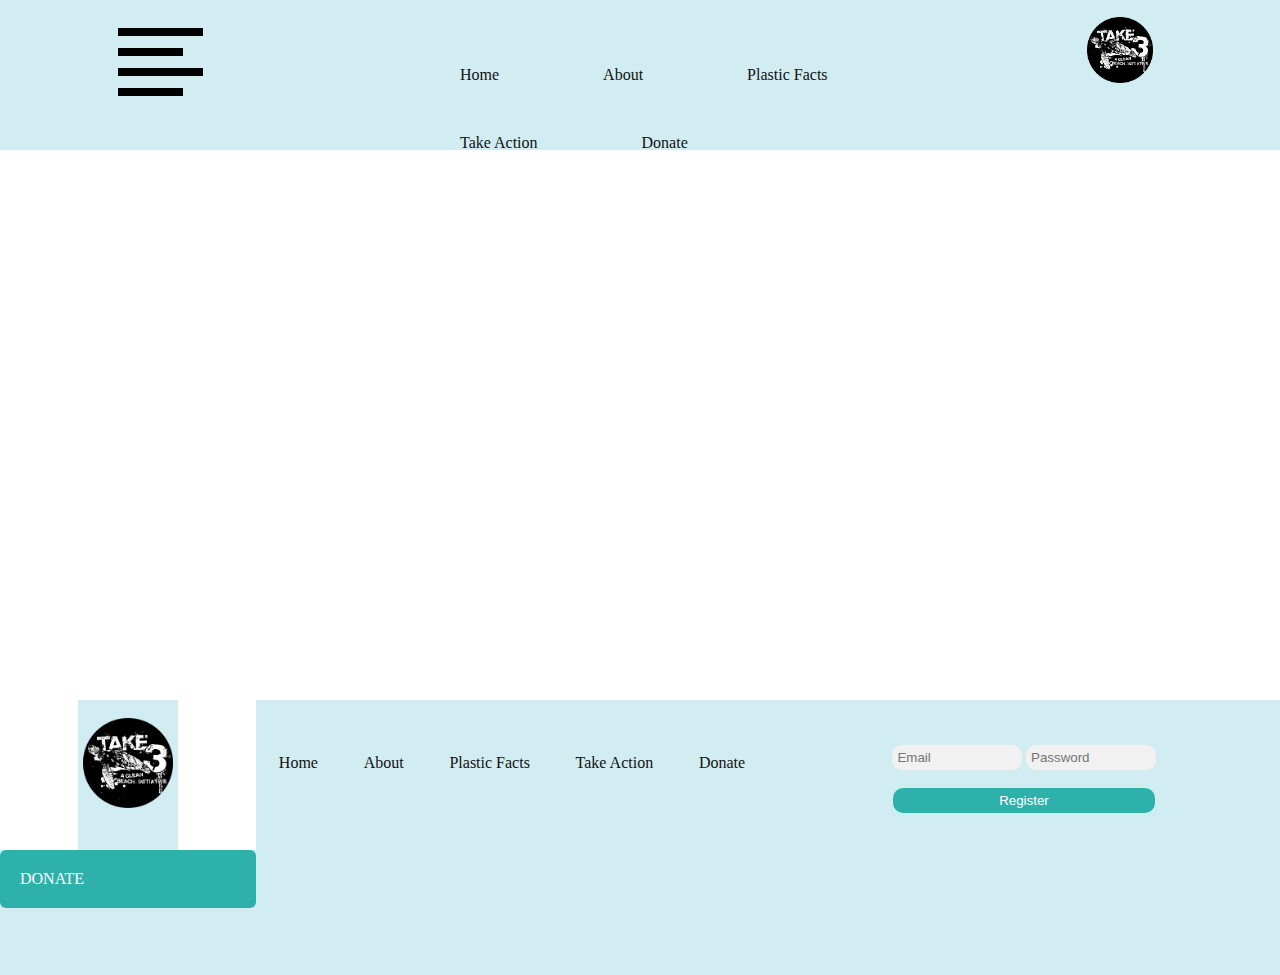
==== index.html @ 573f196f "Initial commit" ====
<!DOCTYPE html>
<html>
  <head>
    <meta charset="utf-8">
    <meta name="viewport" content="width=device-width, initial-scale=1.0, maximum-scale=1.0"/>
    <title>Take 3 | Stop Plastic Pollution</title>
    <link href="style.css" rel="stylesheet" type="text/css" />
    <link rel="apple-touch-icon" sizes="57x57" href="Favicon.ico/apple-icon-57x57.png">
    <link rel="apple-touch-icon" sizes="60x60" href="Favicon.ico/apple-icon-60x60.png">
    <link rel="apple-touch-icon" sizes="72x72" href="Favicon.ico/apple-icon-72x72.png">
    <link rel="apple-touch-icon" sizes="76x76" href="Favicon.ico/apple-icon-76x76.png">
    <link rel="apple-touch-icon" sizes="114x114" href="Favicon.ico/apple-icon-114x114.png">
    <link rel="apple-touch-icon" sizes="120x120" href="Favicon.ico/apple-icon-120x120.png">
    <link rel="apple-touch-icon" sizes="144x144" href="Favicon.ico/apple-icon-144x144.png">
    <link rel="apple-touch-icon" sizes="152x152" href="Favicon.ico/apple-icon-152x152.png">
    <link rel="apple-touch-icon" sizes="180x180" href="Favicon.ico/apple-icon-180x180.png">
    <link rel="icon" type="image/png" sizes="192x192"  href="Favicon.ico/android-icon-192x192.png">
    <link rel="icon" type="image/png" sizes="32x32" href="Favicon.ico/favicon-32x32.png">
    <link rel="icon" type="image/png" sizes="96x96" href="Favicon.ico/favicon-96x96.png">
    <link rel="icon" type="image/png" sizes="16x16" href="Favicon.ico/favicon-16x16.png">
    <link rel="manifest" href="Favicon.ico/manifest.json">
    <meta name="msapplication-TileColor" content="#ffffff">
    <meta name="msapplication-TileImage" content="Favicon.ico/ms-icon-144x144.png">
    <meta name="theme-color" content="#ffffff">
  </head>
  <body>
    <script src="script.js"></script>
    <div class="grid-container">

      <header>
        <img src="Take3-Logo.png" alt="logo" class="logo" width="100" height="100">
      </header>

      <nav>
        <div class="burger">
          <div class = "burger_stacker">
            <div class = "burgerlong"></div>
            <div class = "burgershort"></div>
            <div class = "burgerlong"></div>
            <div class = "burgershort"></div>
          </div>
        </div>
        <div class="items">
          <ul>
            <li><a href="nav_items">Home</a></li>
            <li><a href="nav_items">About</a></li> 
            <li><a href="nav_items">Plastic Facts</a></li>
            <li><a href="nav_items">Take Action</a></li>
            <li><a href="nav_items">Donate</a></li>
          </ul>
        </div>
      </nav>

      <main>
      
      </main>

      <footer>
        <div class="logo-footer">
          <img src="Take3-Logo.png" alt="logo" class="logo-footer" width="100" height="100">
        </div>
        <div class="links">
          <ul>
            <li><a href="links">Home</a></li>
            <li><a href="links">About</a></li> 
            <li><a href="links">Plastic Facts</a></li>
            <li><a href="links">Take Action</a></li>
            <li><a href="links">Donate</a></li>
          </ul>
        </div>
        <div class="sign-up">
          <form>
            <div class = "container">
              <input type="text" placeholder="Email" name="email" id="email" required>
              <input type="password" placeholder="Password" name="psw" id="psw" required>
              <button type="submit" class="registerbtn">Register</button>
            </div>
          </form>
        </div>
        <div class="take-action">
          <div class="button_cont" align="center"><a class="CTAbutton" href="add-website-here" target="_blank" rel="nofollow noopener">Donate</a></div>
        </div>
        <div class="social-media"></div>
      </footer>

    </div>
  </body>
</html>
---- style.css ----
/* Base Styles & Grid Setup
–––––––––––––––––––––––––––––––––––––––––––––––––– */

html {
	scroll-behavior: smooth;
}

html, body, .grid-container { height: 100%; margin: 0; }

.grid-container {
  display: grid;
  grid-template-columns: 1fr 1fr 1fr 1fr;
  grid-template-rows: 150px 1fr 200px;
  gap: 0px 0px;
  grid-template-areas:
    "nav nav nav header"
    "main main main main"
    "footer footer footer footer";
}

nav {
  display: grid;
  grid-template-columns: 1fr 1fr 1fr;
  grid-template-rows: 1fr 1fr;
  gap: 0px 0px;
  grid-template-areas:
    "burger items items"
    "burger items items";
  grid-area: nav;
  width: 100%;
  height: 100%;
}

.burger { grid-area: burger; 
  background: #D1EDF2;
}

.items { grid-area: items; 
  background: #D1EDF2;
}

header { grid-area: header; 
  background: #D1EDF2;
}

main { grid-area: main; 
  background: #FFCCCB
  width: 100%;
  height: 100%;
}

footer {
  display: grid;
  grid-template-columns: 0.5fr 1fr 1fr;
  grid-template-rows: 150px 125px;
  gap: 0px 0px;
  grid-template-areas:
    "logo-footer links sign-up"
    "take-action social-media social-media";
  grid-area: footer;
}

.logo-footer { grid-area: logo-footer; 
  background: #D1EDF2;
}

.links { grid-area: links; 
  background: #D1EDF2;
}

.sign-up { grid-area: sign-up; 
  background: #D1EDF2;
}

.take-action { grid-area: take-action; 
  background: #D1EDF2;
}
.social-media { grid-area: social-media; 
  background: #D1EDF2;
}

/* Burger Stacker
–––––––––––––––––––––––––––––––––––––––––––––––––– */

.burger .burger_stacker{
  width: 85px;
  display: block;
  margin-left: auto;
  margin-right: auto;
  padding-top: 5%;
}

.burger .burgerlong {
  width: 85px;
  height: 8px;
  background-color: black;
  margin: 6px 0;
  margin-bottom: 12px;
  margin-top: 12px;
}

.burger .burgershort {
  width: 65px;
  height: 8px;
  background-color: black;
  margin: 6px 0;
  margin-bottom: 12px;
  margin-top: 12px;
}

/* Nav Item List
–––––––––––––––––––––––––––––––––––––––––––––––––– */

.items li {
  display: inline-block;
  list-style-type: none;
  text-align: center;
  margin-left: 100px;
  padding-top: 50px;
}

.items li a {
  display: inline-block;
  color: #111;
  text-align: center;
  text-decoration: none;
}

.items li a:hover {
  color: white;
}

/* Header Logo
–––––––––––––––––––––––––––––––––––––––––––––––––– */

.logo {
  display: block;
  margin-left: auto;
  margin-right: auto;
  padding: 5.2% 0;
}

/* Header Logo
–––––––––––––––––––––––––––––––––––––––––––––––––– */

img {
  object-fit: scale-down;
}

/* Footer
–––––––––––––––––––––––––––––––––––––––––––––––––– */

.logo-footer {
  display: flex;
  margin-left: auto;
  margin-right: auto;
  padding: 5.2% 0;
}

.links ul {
  display: flex;
  text-align: center;
  margin: 0;
  padding: 54px 0;
  display: flex;
  flex-flow: row nowrap;
  justify-content: space-around;

}

.links li {
  margin: 0;
  padding: 0;
  display: block;
}

.links li a {
  color: #111;
  text-align: center;
  text-decoration: none;
}

.links li a:hover {
  color: white;
}

/* Fabrizio Van Marciano. (2019). 6 Simple CTA Button Styles With Hover Effects For Your Website. 
Retrieved from: https://www.fabriziovanmarciano.com/button-styles/?cn-reloaded=1 */

.CTAbutton {
display: flex;
border: none;
background: #2EB1AB;
color: #ffffff;
font-weight: 100;
padding: 20px;
text-transform: uppercase;
text-decoration: none;
border-radius: 6px;
transition: all 0.3s ease 0s;
text-align: center;
}

.CTAbutton:hover {
color: #B1E1DF;
font-weight: 700;
letter-spacing: 3px;
background: none;
-webkit-box-shadow: 0px 5px 40px -10px rgba(0,0,0,0.57);
-moz-box-shadow: 0px 5px 40px -10px rgba(0,0,0,0.57);
transition: all 0.3s ease 0s;
}

/* Footer Sign Up
–––––––––––––––––––––––––––––––––––––––––––––––––– */

* {
  box-sizing: border-box;
}

.container {
  height: auto;
  margin: 0 auto;
  padding: 40px;
  padding-left: auto;
  padding-right: auto;
  position: relative;
  text-align: center;
}

input[type=text], input[type=password] {
  width: 30%;
  padding: 5px;
  margin: 5px 0 10px 0;
  display: inline-block;
  border: none;
  background: #f1f1f1;
  border-radius: 10px;
}

input[type=text]:focus, input[type=password]:focus {
  background-color: #ddd;
  outline: none;
  border-radius: 10px;
}

hr {
  border: 1px solid #f1f1f1;
  margin-bottom: 25px;
}

.registerbtn {
  background-color: #2EB1AB;
  color: white;
  padding: 5px 10px;
  margin: 8px 0;
  border: none;
  cursor: pointer;
  width: 60.5%;
  opacity: 1;
  border-radius: 10px;
}

.registerbtn:hover {
  opacity: 0.6;
}

.signin {
  background-color: #f1f1f1;
  text-align: center;
}

/* Responsive Design
–––––––––––––––––––––––––––––––––––––––––––––––––– */

@media screen and (max-width: 460px) {
  .grid-container {
    display: block;
  }

header,
nav,
aside,
main,
footer {
  width: 100%;
  min-height: 200px;
}
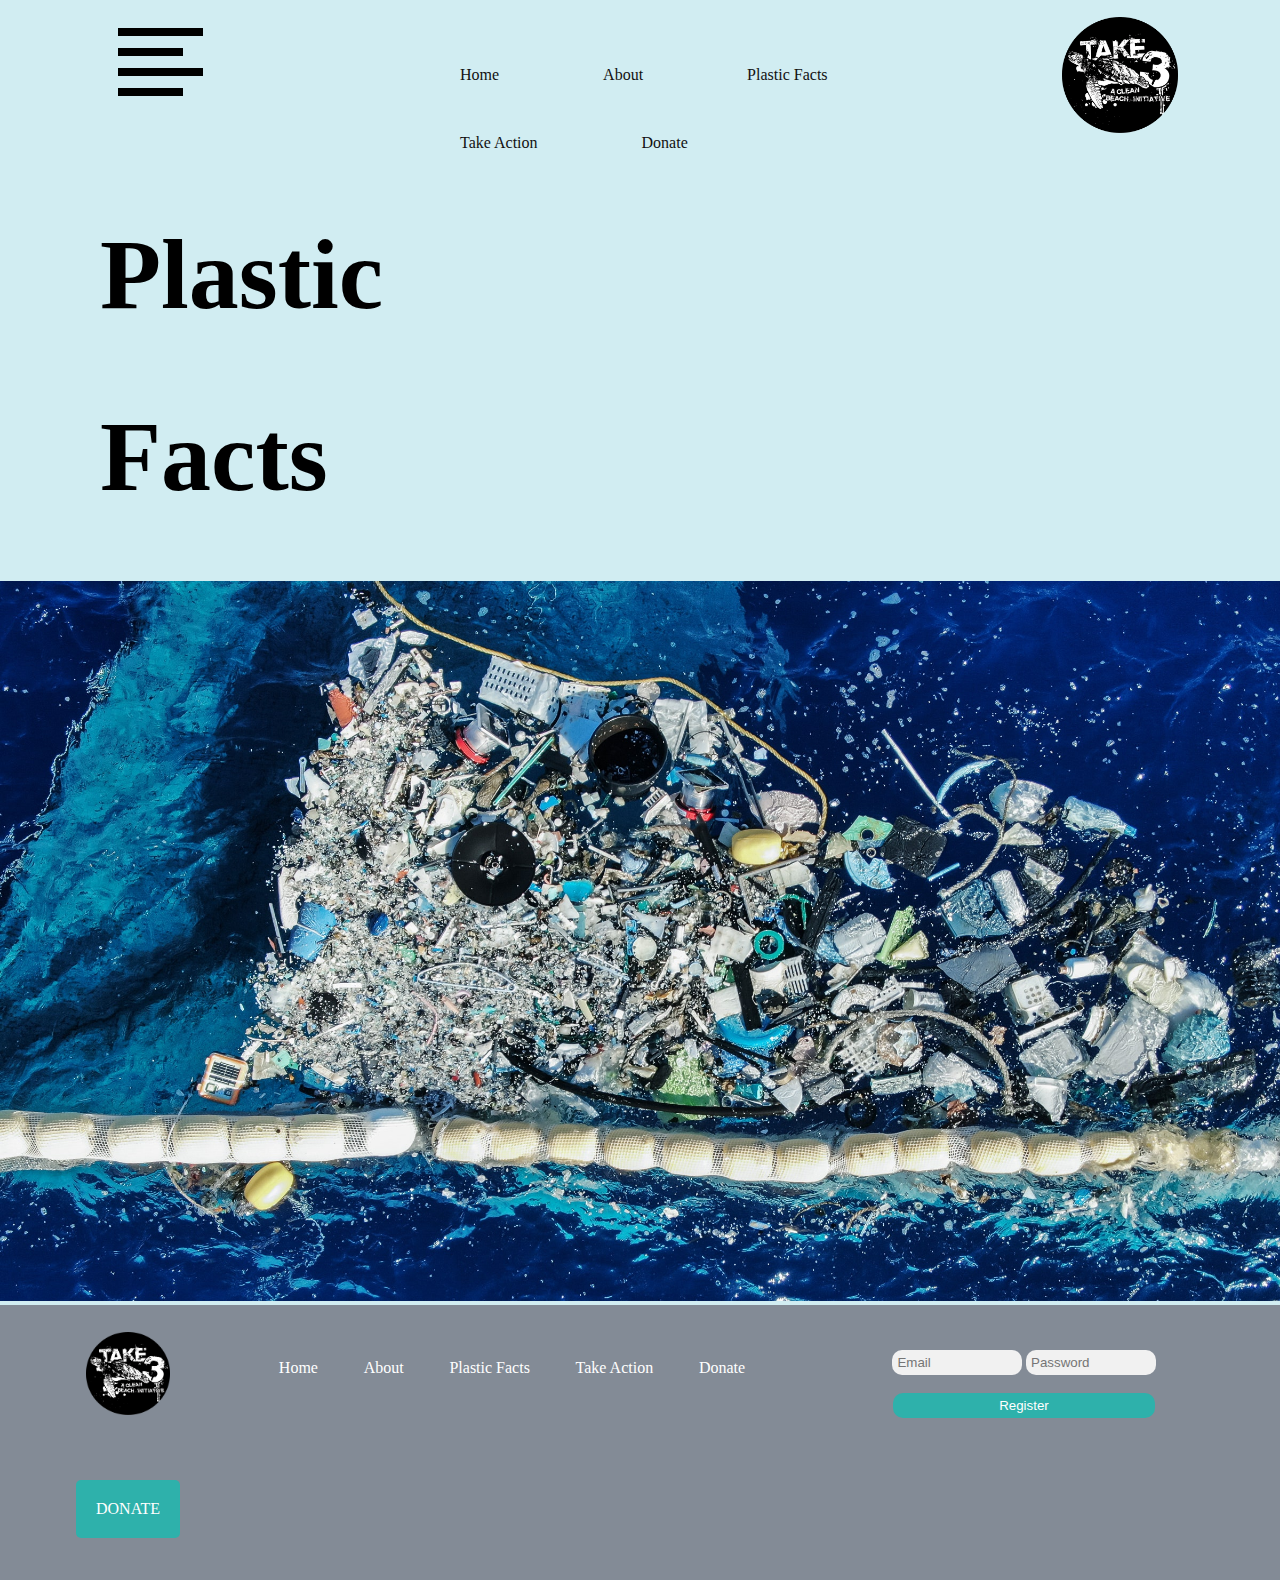
==== commit 6726419e: "Implemented a footer nav bar with signup form to allow user multiple points of contact with the char" ====
--- a/index.html
+++ b/index.html
@@ -28,7 +28,7 @@
     <div class="grid-container">
 
       <header>
-        <img src="Take3-Logo.png" alt="logo" class="logo" width="100" height="100">
+        <img src="Take3-Logo.png" alt="logo" class="logo" width="150" height="150">
       </header>
 
       <nav>
@@ -52,12 +52,19 @@
       </nav>
 
       <main>
-      
+        <div class="plasfacts" width= 100% height= 300px>
+          <h1>Plastic</h1>
+          <h1>Facts</h1>
+        </div>
+        <img class = "PlasticCollection" src="Plastic GPGP Collection.jpg" alt="Plastic GPGP Collection">
+        <div>
+          
+        </div>
       </main>
 
       <footer>
         <div class="logo-footer">
-          <img src="Take3-Logo.png" alt="logo" class="logo-footer" width="100" height="100">
+          <img src="Take3-Logo.png" alt="logo" class="logo-footer" width="110" height="110">
         </div>
         <div class="links">
           <ul>
--- a/style.css
+++ b/style.css
@@ -10,11 +10,12 @@
 .grid-container {
   display: grid;
   grid-template-columns: 1fr 1fr 1fr 1fr;
-  grid-template-rows: 150px 1fr 200px;
+  grid-template-rows: 150px 1fr 1fr 200px;
   gap: 0px 0px;
   grid-template-areas:
     "nav nav nav header"
     "main main main main"
+    "submain submain submain submain"
     "footer footer footer footer";
 }
 
@@ -44,9 +45,18 @@
 }
 
 main { grid-area: main; 
-  background: #FFCCCB
+  background: #D1EDF2;
   width: 100%;
   height: 100%;
+}
+
+.submain { 
+  display: grid;
+  grid-template-columns: 1fr 1fr 1fr 1fr 1fr;
+  grid-template-rows: 150px 125px;
+  grid-area: submain;
+  background: red;
+  width: 100%;
 }
 
 footer {
@@ -61,22 +71,23 @@
 }
 
 .logo-footer { grid-area: logo-footer; 
-  background: #D1EDF2;
+  background: #838B96;
+  width: 100%;
 }
 
 .links { grid-area: links; 
-  background: #D1EDF2;
+  background: #838B96;
 }
 
 .sign-up { grid-area: sign-up; 
-  background: #D1EDF2;
+  background: #838B96;
 }
 
 .take-action { grid-area: take-action; 
-  background: #D1EDF2;
+  background:  #838B96;
 }
 .social-media { grid-area: social-media; 
-  background: #D1EDF2;
+  background: #838B96;
 }
 
 /* Burger Stacker
@@ -133,6 +144,10 @@
 /* Header Logo
 –––––––––––––––––––––––––––––––––––––––––––––––––– */
 
+* {
+  box-sizing: border-box;
+}
+
 .logo {
   display: block;
   margin-left: auto;
@@ -140,18 +155,33 @@
   padding: 5.2% 0;
 }
 
-/* Header Logo
+/* Main
+–––––––––––––––––––––––––––––––––––––––––––––––––– */
+
+.plasfacts {
+  text-align: left;
+  margin-left: 100px;
+  font-size: 50px;
+}
+
+/* Footer
 –––––––––––––––––––––––––––––––––––––––––––––––––– */
 
 img {
   object-fit: scale-down;
 }
 
+.PlasticCollection {
+  width: 100%;
+  height: auto;
+}
+
 /* Footer
 –––––––––––––––––––––––––––––––––––––––––––––––––– */
 
 .logo-footer {
-  display: flex;
+  display: block;
+  box-sizing: border-box;
   margin-left: auto;
   margin-right: auto;
   padding: 5.2% 0;
@@ -175,40 +205,38 @@
 }
 
 .links li a {
-  color: #111;
+  color: white;
   text-align: center;
   text-decoration: none;
 }
 
 .links li a:hover {
-  color: white;
+  color: #D1DDE6;
 }
 
 /* Fabrizio Van Marciano. (2019). 6 Simple CTA Button Styles With Hover Effects For Your Website. 
 Retrieved from: https://www.fabriziovanmarciano.com/button-styles/?cn-reloaded=1 */
 
 .CTAbutton {
-display: flex;
-border: none;
-background: #2EB1AB;
-color: #ffffff;
-font-weight: 100;
-padding: 20px;
+color: #fff;
 text-transform: uppercase;
 text-decoration: none;
-border-radius: 6px;
-transition: all 0.3s ease 0s;
-text-align: center;
-}
-
-.CTAbutton:hover {
-color: #B1E1DF;
-font-weight: 700;
-letter-spacing: 3px;
-background: none;
+background: #2EB1AB;
+padding: 20px;
+border-radius: 5px;
+display: inline-block;
+border: none;
+margin: 25px;
+transition: all 0.4s ease 0s;
+}
+
+.CTAbutton:hover{
+background: #B1E1DF;
+letter-spacing: 1px;
 -webkit-box-shadow: 0px 5px 40px -10px rgba(0,0,0,0.57);
 -moz-box-shadow: 0px 5px 40px -10px rgba(0,0,0,0.57);
-transition: all 0.3s ease 0s;
+box-shadow: 5px 40px -10px rgba(0,0,0,0.57);
+transition: all 0.4s ease 0s;
 }
 
 /* Footer Sign Up
@@ -259,10 +287,17 @@
   width: 60.5%;
   opacity: 1;
   border-radius: 10px;
+  transition: all 0.4s ease 0s;
 }
 
 .registerbtn:hover {
   opacity: 0.6;
+  background: #B1E1DF;
+  letter-spacing: 1px;
+  -webkit-box-shadow: 0px 5px 40px -10px rgba(0,0,0,0.57);
+  -moz-box-shadow: 0px 5px 40px -10px rgba(0,0,0,0.57);
+  box-shadow: 5px 40px -10px rgba(0,0,0,0.57);
+  transition: all 0.4s ease 0s;
 }
 
 .signin {
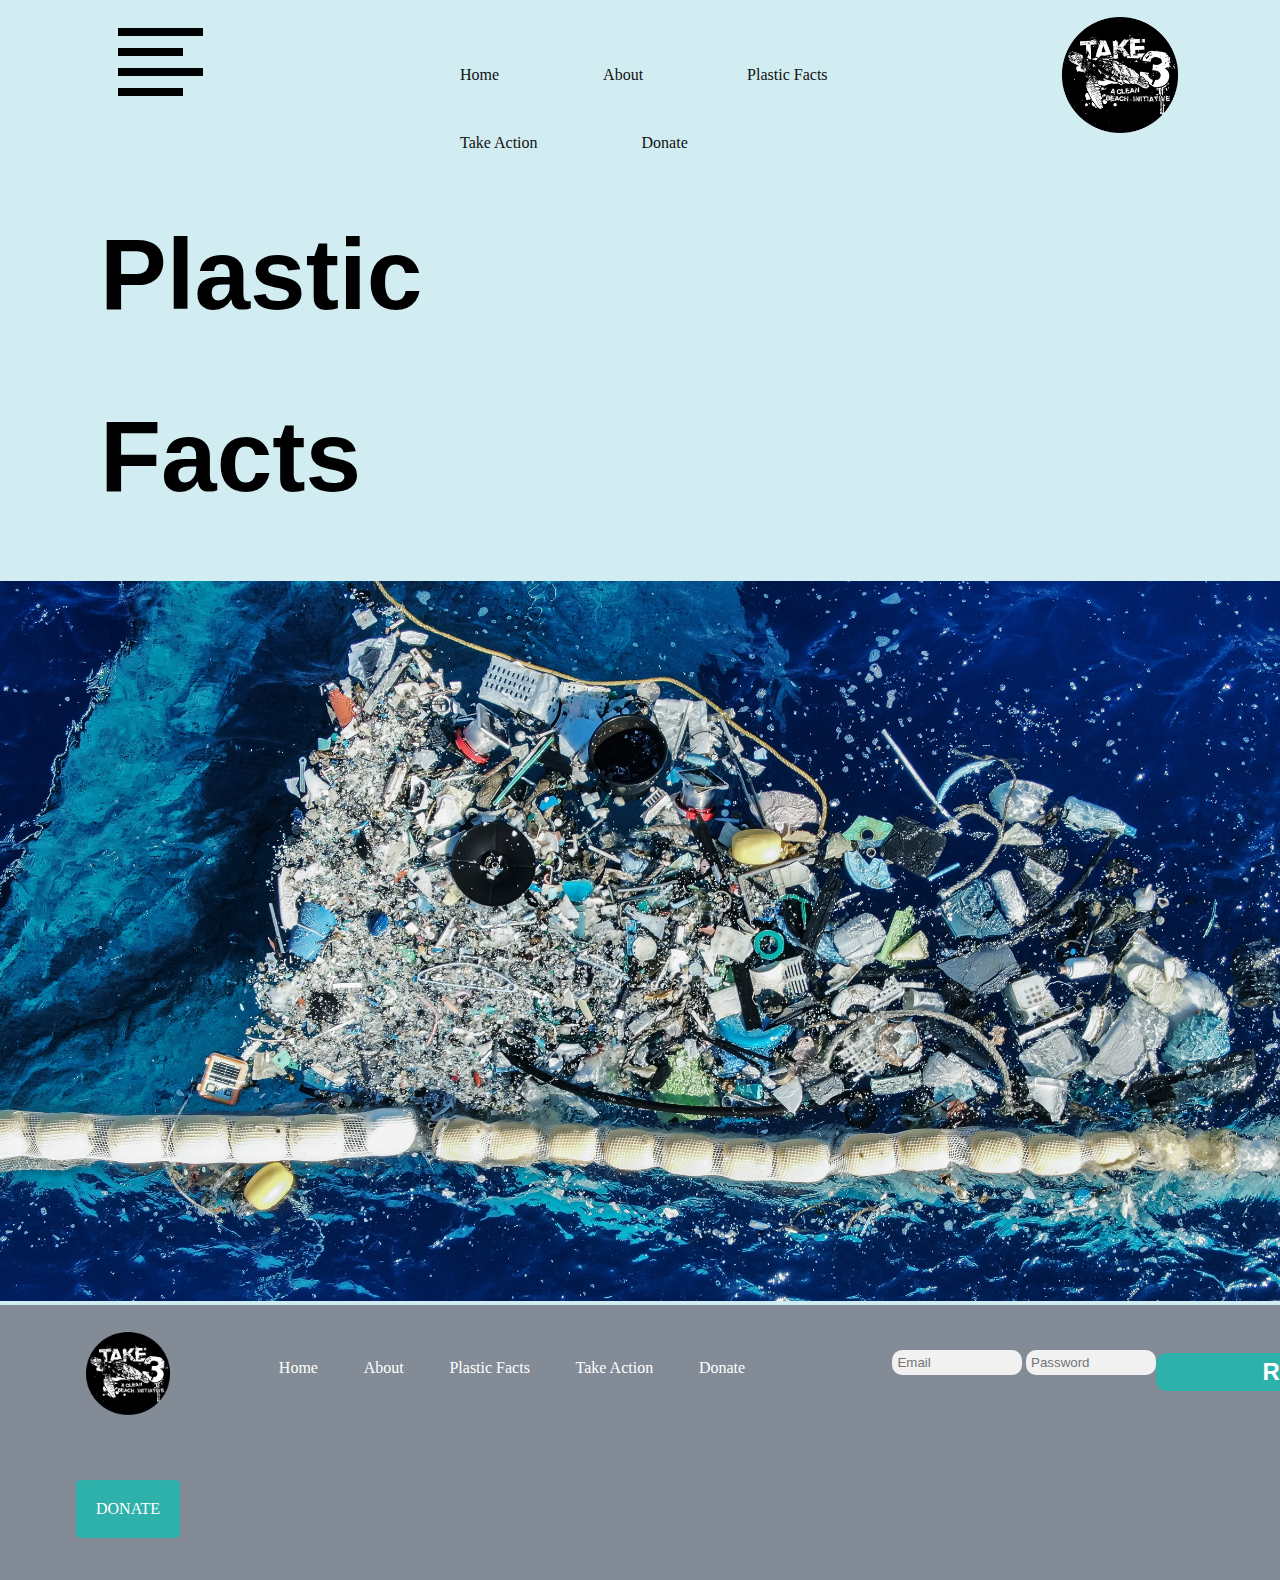
==== commit c590999d: "Insert donate button. Easy access for user to donate on home page, whilst not being commanding." ====
--- a/index.html
+++ b/index.html
@@ -53,14 +53,17 @@
 
       <main>
         <div class="plasfacts" width= 100% height= 300px>
+          <button>DONATE</button>
           <h1>Plastic</h1>
           <h1>Facts</h1>
         </div>
         <img class = "PlasticCollection" src="Plastic GPGP Collection.jpg" alt="Plastic GPGP Collection">
         <div>
-          
+
         </div>
       </main>
+
+      <div class = "submain"></div>
 
       <footer>
         <div class="logo-footer">
--- a/style.css
+++ b/style.css
@@ -53,10 +53,35 @@
 .submain { 
   display: grid;
   grid-template-columns: 1fr 1fr 1fr 1fr 1fr;
-  grid-template-rows: 150px 125px;
+  grid-template-rows: 150px 150px 110;
+  gap: 0px 0px;
+  grid-template-areas:
+    "take-action participate donate sign-up revive"
+    "take-action participate donate sign-up revive"
+    "take-action participate donate sign-up revive";
   grid-area: submain;
   background: red;
   width: 100%;
+}
+
+.take-action {
+  background: red;
+}
+
+.participate {
+  background: violet;
+}
+
+.donate {
+  background: burlywood;
+}
+
+.sign-up {
+  background: orangered;
+}
+
+.revive {
+  background: hotpink;
 }
 
 footer {
@@ -158,10 +183,37 @@
 /* Main
 –––––––––––––––––––––––––––––––––––––––––––––––––– */
 
+@import url('https://fonts.googleapis.com/css2?family=Six+Caps&display=swap');
+
 .plasfacts {
   text-align: left;
   margin-left: 100px;
   font-size: 50px;
+  font-family: 'Six Caps', sans-serif;
+  font-weight: lighter;
+}
+
+button {
+  border-radius: 2px;
+  position: absolute;
+  border-radius: 15px;
+  margin-top: 90px;
+  margin-left: 1450px;
+  border-color: #073B4C;
+  padding-top: 20px;
+  padding-bottom: 20px;
+  padding-left: 60px;
+  padding-right: 60px;
+  text-align: center;
+  color: #073B4C;
+  font-size: 24px;
+  font-weight: 600;
+}
+
+button:hover {
+  background-color: #118AB2;
+  color: #ffffff;
+  cursor:pointer;
 }
 
 /* Footer
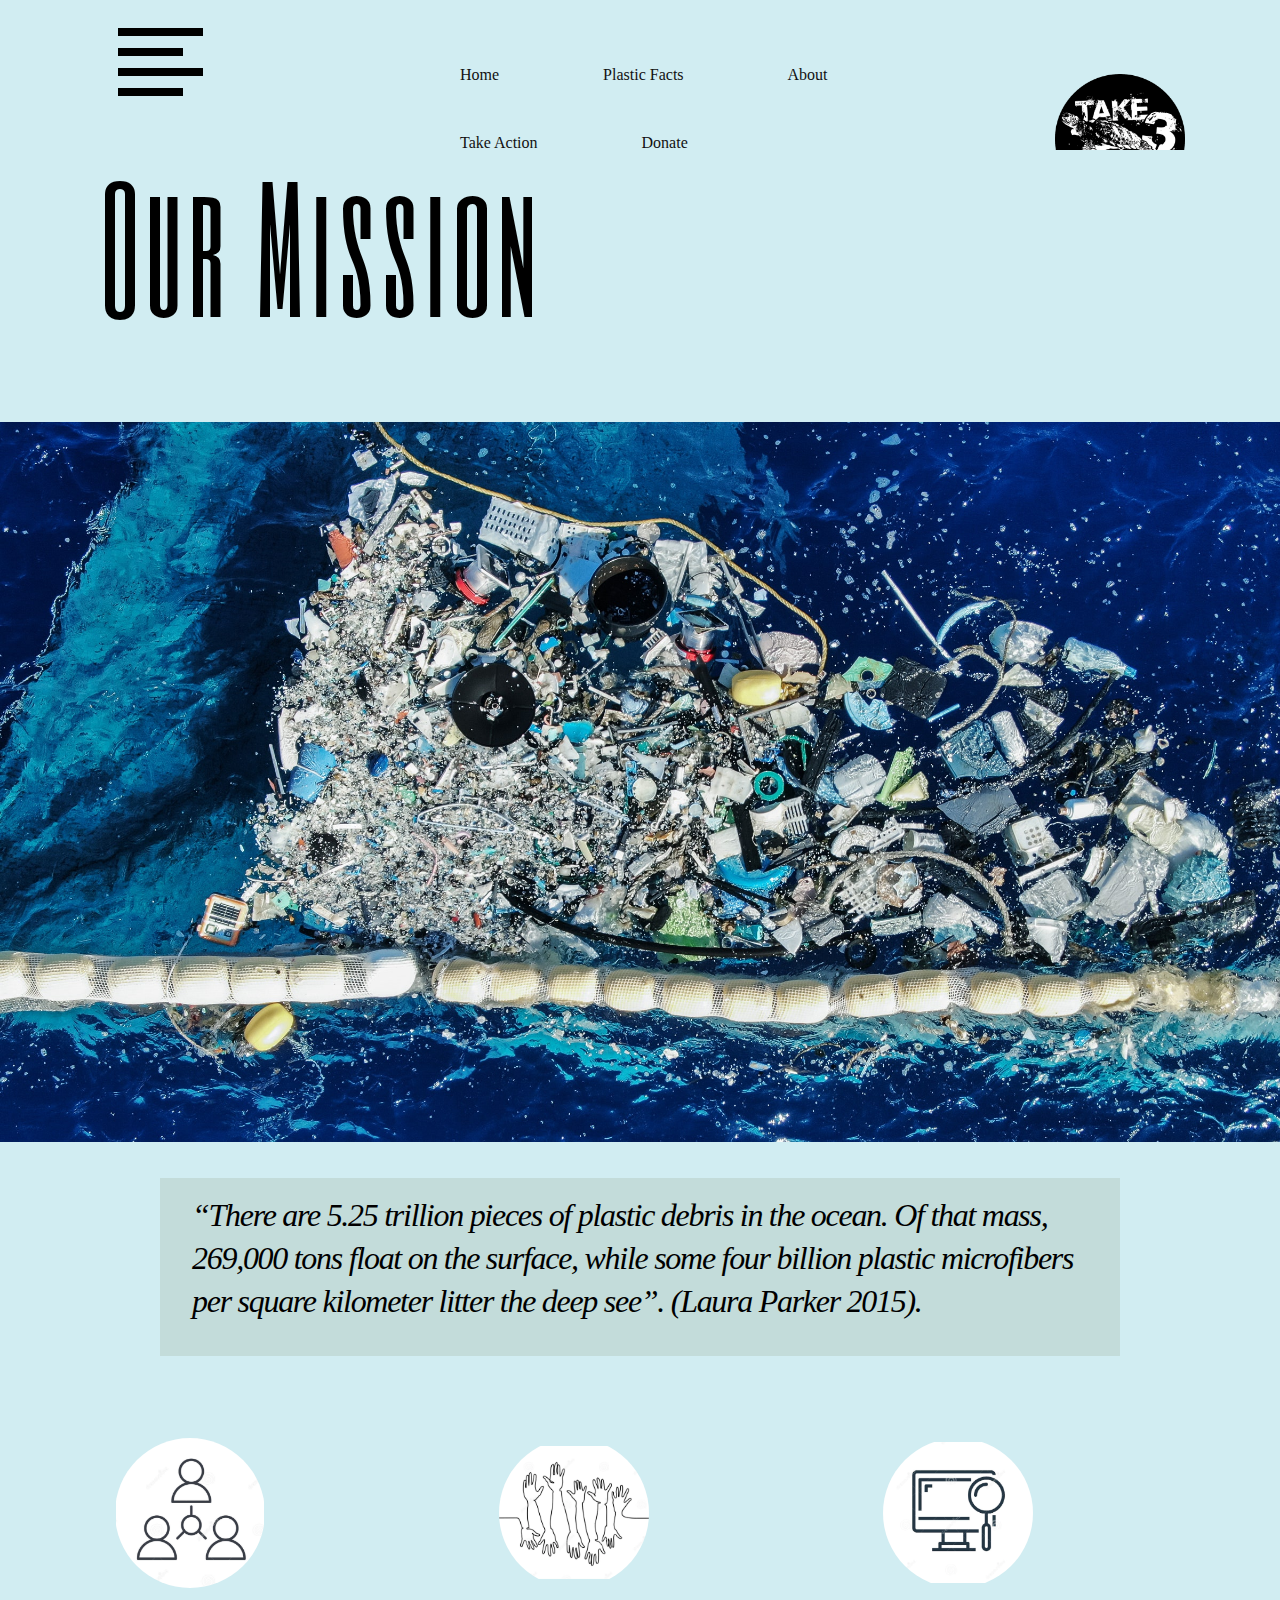
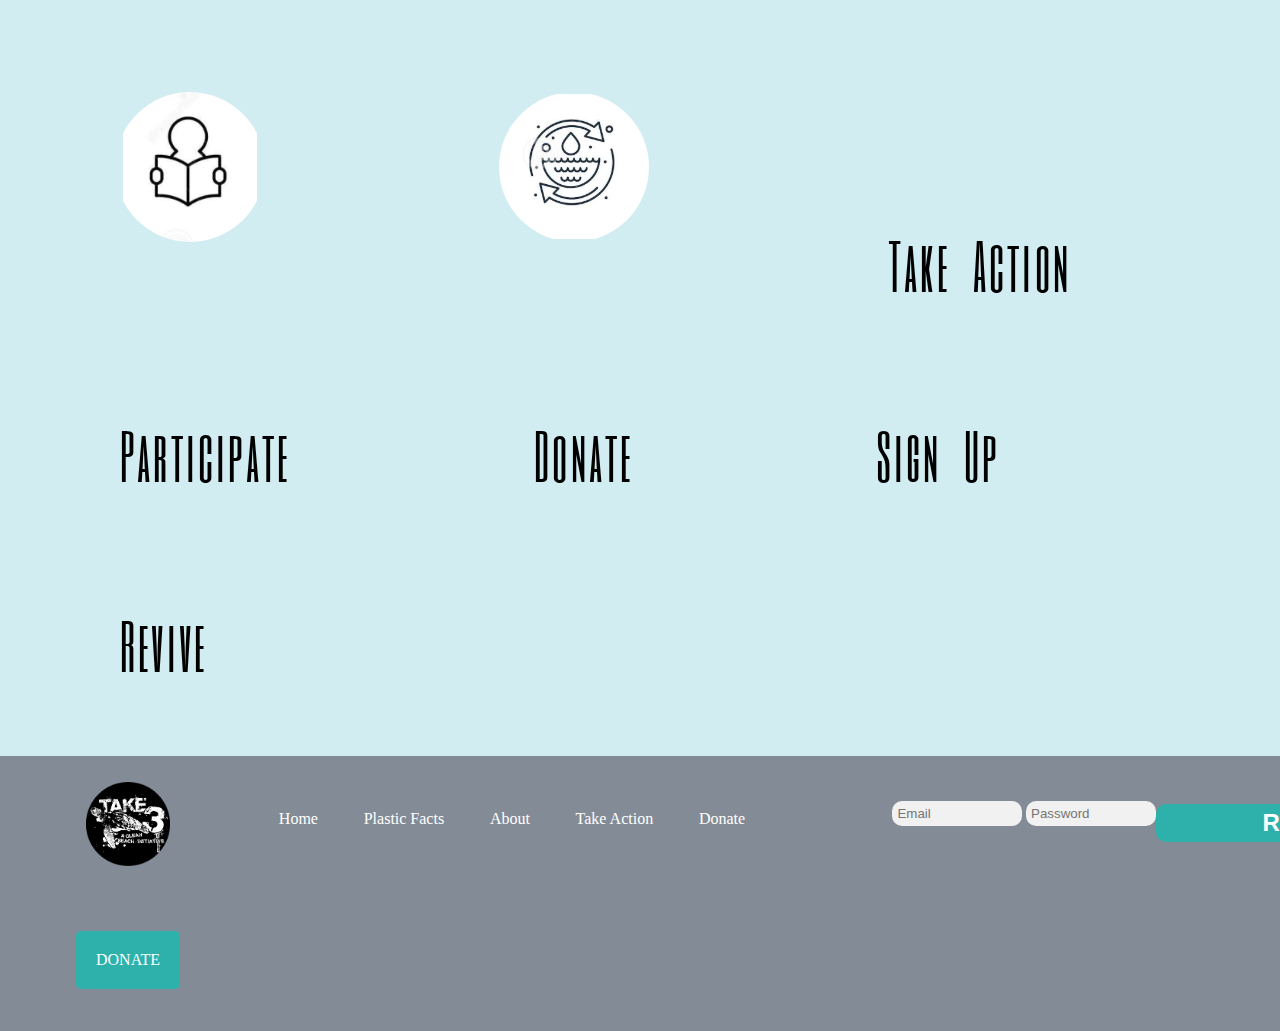
==== commit f76efbb1: "Tried to implement my THREE points of community contact/participation with the user. Struggled to un" ====
--- a/index.html
+++ b/index.html
@@ -28,7 +28,9 @@
     <div class="grid-container">
 
       <header>
-        <img src="Take3-Logo.png" alt="logo" class="logo" width="150" height="150">
+        <div class = "logo">
+          <img src="Take3-Logo.png" alt="logo" class="img-logo" width="150" height="150">
+        </div>
       </header>
 
       <nav>
@@ -42,11 +44,11 @@
         </div>
         <div class="items">
           <ul>
-            <li><a href="nav_items">Home</a></li>
-            <li><a href="nav_items">About</a></li> 
-            <li><a href="nav_items">Plastic Facts</a></li>
-            <li><a href="nav_items">Take Action</a></li>
-            <li><a href="nav_items">Donate</a></li>
+            <li><a href="index.html">Home</a></li>
+            <li><a href="plastic-facts.html">Plastic Facts</a></li> 
+            <li><a href="about.html">About</a></li>
+            <li><a href="take-action.html">Take Action</a></li>
+            <li><a href="donate.html">Donate</a></li>
           </ul>
         </div>
       </nav>
@@ -54,28 +56,37 @@
       <main>
         <div class="plasfacts" width= 100% height= 300px>
           <button>DONATE</button>
-          <h1>Plastic</h1>
-          <h1>Facts</h1>
+          <h1>Our Mission</h1>
         </div>
         <img class = "PlasticCollection" src="Plastic GPGP Collection.jpg" alt="Plastic GPGP Collection">
-        <div>
-
+        <div class = "blockquote">
+          <h4>“There are 5.25 trillion pieces of plastic debris in the ocean. Of that mass, 269,000 tons float on the surface, while some four billion plastic microfibers per square kilometer litter the deep see”. (Laura Parker 2015).</h4>
         </div>
+        <img class="THREE-img" src="take-action.png" alt="take-action" width="150px" height="150px">
+        <img class="THREE-img" src="participate.png" alt="participate" width="150px" height="150px">
+        <img class="THREE-img" src="donate.png" alt="donate" width="150px" height="150px">
+        <img class="THREE-img" src="sign-up.png" alt="sign-up" width="150px" height="150px">
+        <img class="THREE-img" src="revive.png" alt="revive" width="150px" height="150px">
+        <div class="THREE-buttons"><h2>Take Action</h2></div>
+        <div class="THREE-buttons"><h2>Participate</h2></div>
+        <div class="THREE-buttons"><h2>Donate</h2></div>
+        <div class="THREE-buttons"><h2>Sign Up</h2></div>
+        <div class="THREE-buttons"><h2>Revive</h2></div>
       </main>
 
       <div class = "submain"></div>
 
       <footer>
         <div class="logo-footer">
-          <img src="Take3-Logo.png" alt="logo" class="logo-footer" width="110" height="110">
+          <img src="Take3-Logo.png" alt="logo" class="img-logo-footer" width="110" height="110">
         </div>
         <div class="links">
           <ul>
-            <li><a href="links">Home</a></li>
-            <li><a href="links">About</a></li> 
-            <li><a href="links">Plastic Facts</a></li>
-            <li><a href="links">Take Action</a></li>
-            <li><a href="links">Donate</a></li>
+            <li><a href="index.html">Home</a></li>
+            <li><a href="plastic-facts.html">Plastic Facts</a></li> 
+            <li><a href="about.html">About</a></li>
+            <li><a href="take-action.html">Take Action</a></li>
+            <li><a href="donate.html">Donate</a></li>
           </ul>
         </div>
         <div class="sign-up">
--- a/style.css
+++ b/style.css
@@ -1,3 +1,56 @@
+/* Typography
+–––––––––––––––––––––––––––––––––––––––––––––––––– */
+
+@import url('https://fonts.googleapis.com/css2?family=Six+Caps&display=swap');
+
+h1,
+h2,
+h3,
+h4 {
+	margin-top: 0;
+	margin-bottom: 0.5em;
+	font-weight: 400;
+}
+
+h1 {
+	font-size: 10rem;
+	line-height: 1.2;
+	letter-spacing: -.1rem;
+  font-family: 'Six Caps', sans-serif;
+  letter-spacing: 5px;
+}
+
+h2 {
+	font-size: 3.8rem;
+	letter-spacing: 0.2rem;
+  word-spacing: 0.8rem;
+  font-family: 'Six Caps', sans-serif;
+}
+
+h3 {
+	font-size: 2.6rem;
+	line-height: 1.3;
+	letter-spacing: -.1rem;
+}
+
+@import url('https://fonts.googleapis.com/css2?family=Yesteryear&display=swap');
+
+h4 {
+	font-size: 2.0rem;
+	line-height: 1.35;
+	letter-spacing: -.08rem;
+  font-family: 'Yesteryear', cursive;
+  color: rgba(56, 75, 96. 1.0);
+}
+
+header {
+	grid-area: header;
+	background: #455A64;
+	color: white;
+	padding: 4rem;
+	text-align: center;
+}
+
 /* Base Styles & Grid Setup
 –––––––––––––––––––––––––––––––––––––––––––––––––– */
 
@@ -169,27 +222,27 @@
 /* Header Logo
 –––––––––––––––––––––––––––––––––––––––––––––––––– */
 
-* {
-  box-sizing: border-box;
-}
-
 .logo {
-  display: block;
-  margin-left: auto;
-  margin-right: auto;
-  padding: 5.2% 0;
+  width: 100%;
+  height: 100%
+}
+
+.img-logo {
+  padding: 10px 0;
+  transition: transform .2s;
+}
+
+.img-logo:hover {
+  transform: scale(1.2)
 }
 
 /* Main
 –––––––––––––––––––––––––––––––––––––––––––––––––– */
-
-@import url('https://fonts.googleapis.com/css2?family=Six+Caps&display=swap');
 
 .plasfacts {
   text-align: left;
   margin-left: 100px;
   font-size: 50px;
-  font-family: 'Six Caps', sans-serif;
   font-weight: lighter;
 }
 
@@ -216,6 +269,37 @@
   cursor:pointer;
 }
 
+.blockquote {
+	width: 75%;
+	margin: 2em auto;
+	font-style: italic;
+	padding: 1em 2em;
+	font-size: 1em;
+	line-height: 1.4;
+	position: relative;
+	background: rgba(182, 204, 193, 0.5);
+}
+
+.THREE-img {
+  border-radius: 50%;
+  margin: 50px 115px;
+  text-align: center;
+}
+
+.THREE-buttons {
+  text-align: center;
+  display: inline-block;
+  margin: 20px 120px;
+  padding: 20px 0;
+  transition: transform .2s;
+}
+
+.THREE-buttons:hover {
+  transform: scale(1.2)
+}
+
+
+
 /* Footer
 –––––––––––––––––––––––––––––––––––––––––––––––––– */
 
@@ -237,6 +321,19 @@
   margin-left: auto;
   margin-right: auto;
   padding: 5.2% 0;
+}
+
+.img-logo-footer {
+  display: block;
+  box-sizing: border-box;
+  margin-left: auto;
+  margin-right: auto;
+  padding: 5.2% 0;
+  transition: transform .2s;
+}
+
+.img-logo-footer:hover {
+  transform: scale(1.2)
 }
 
 .links ul {
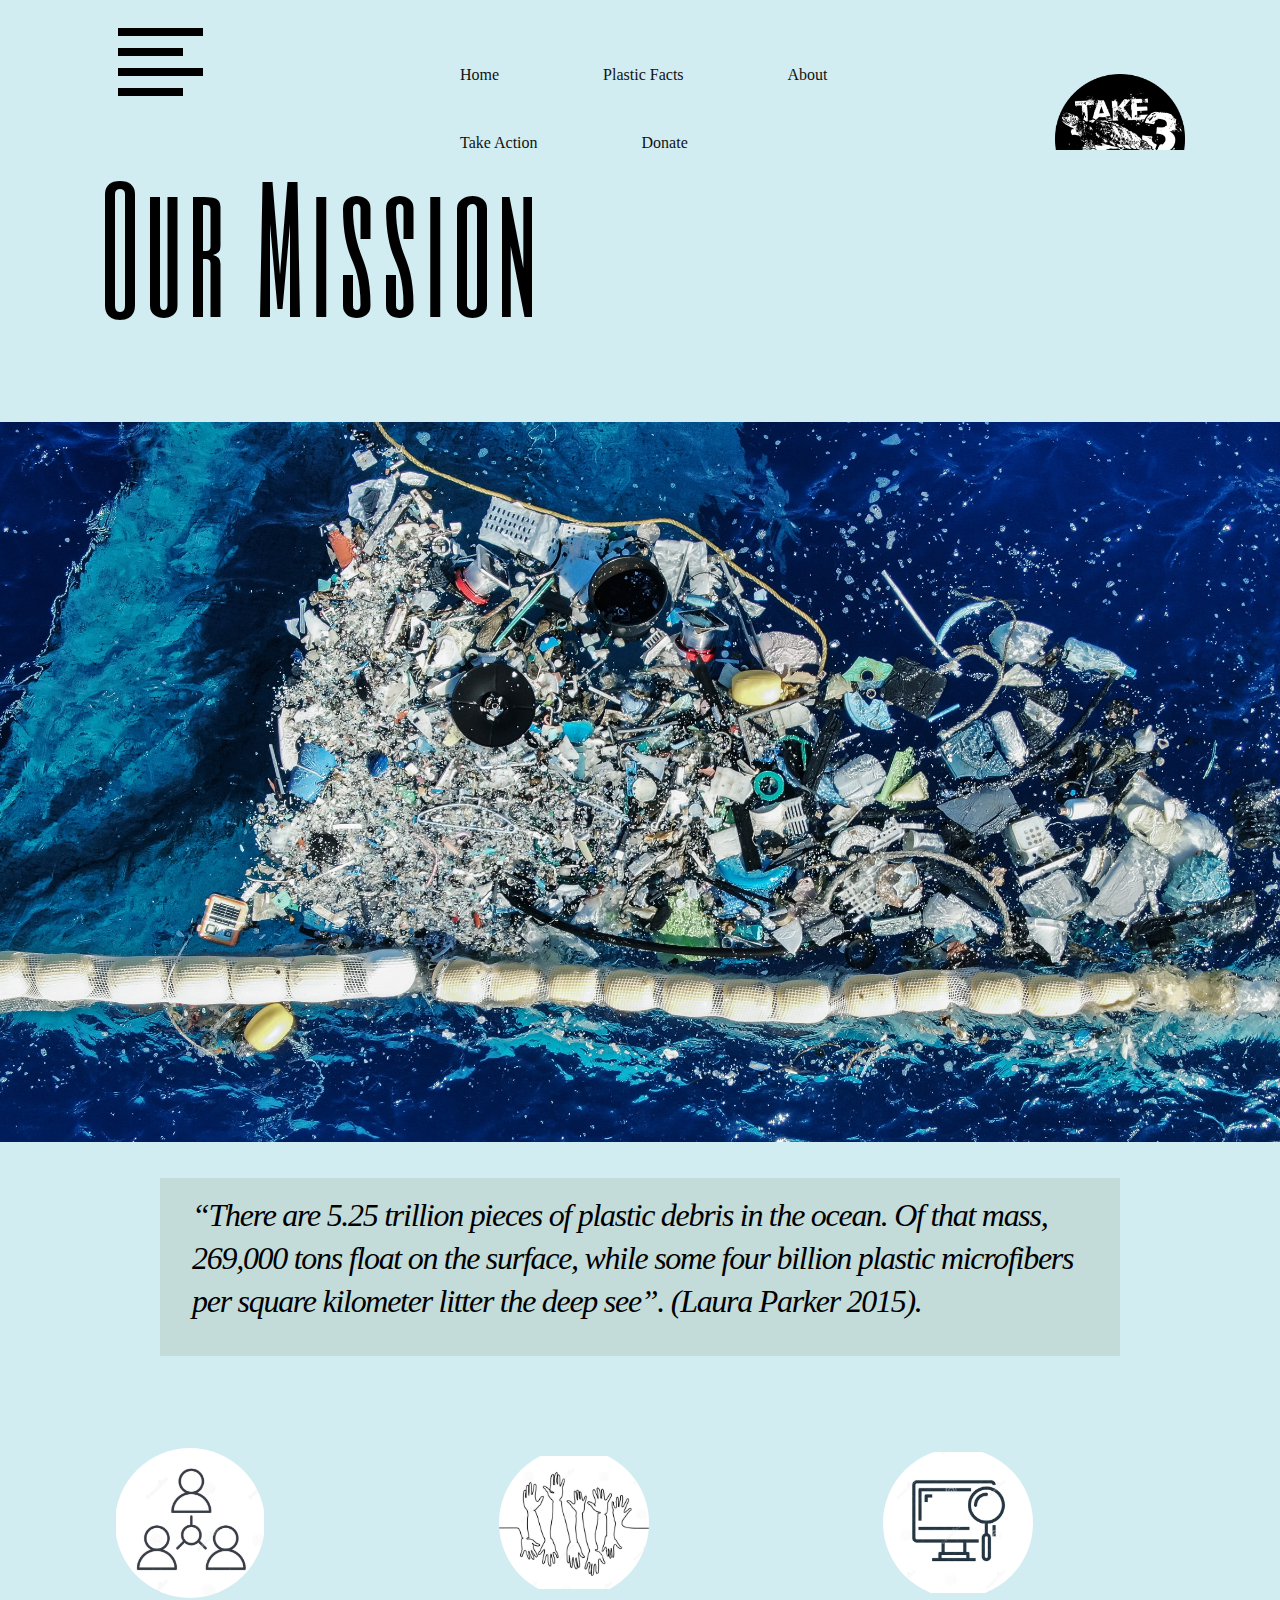
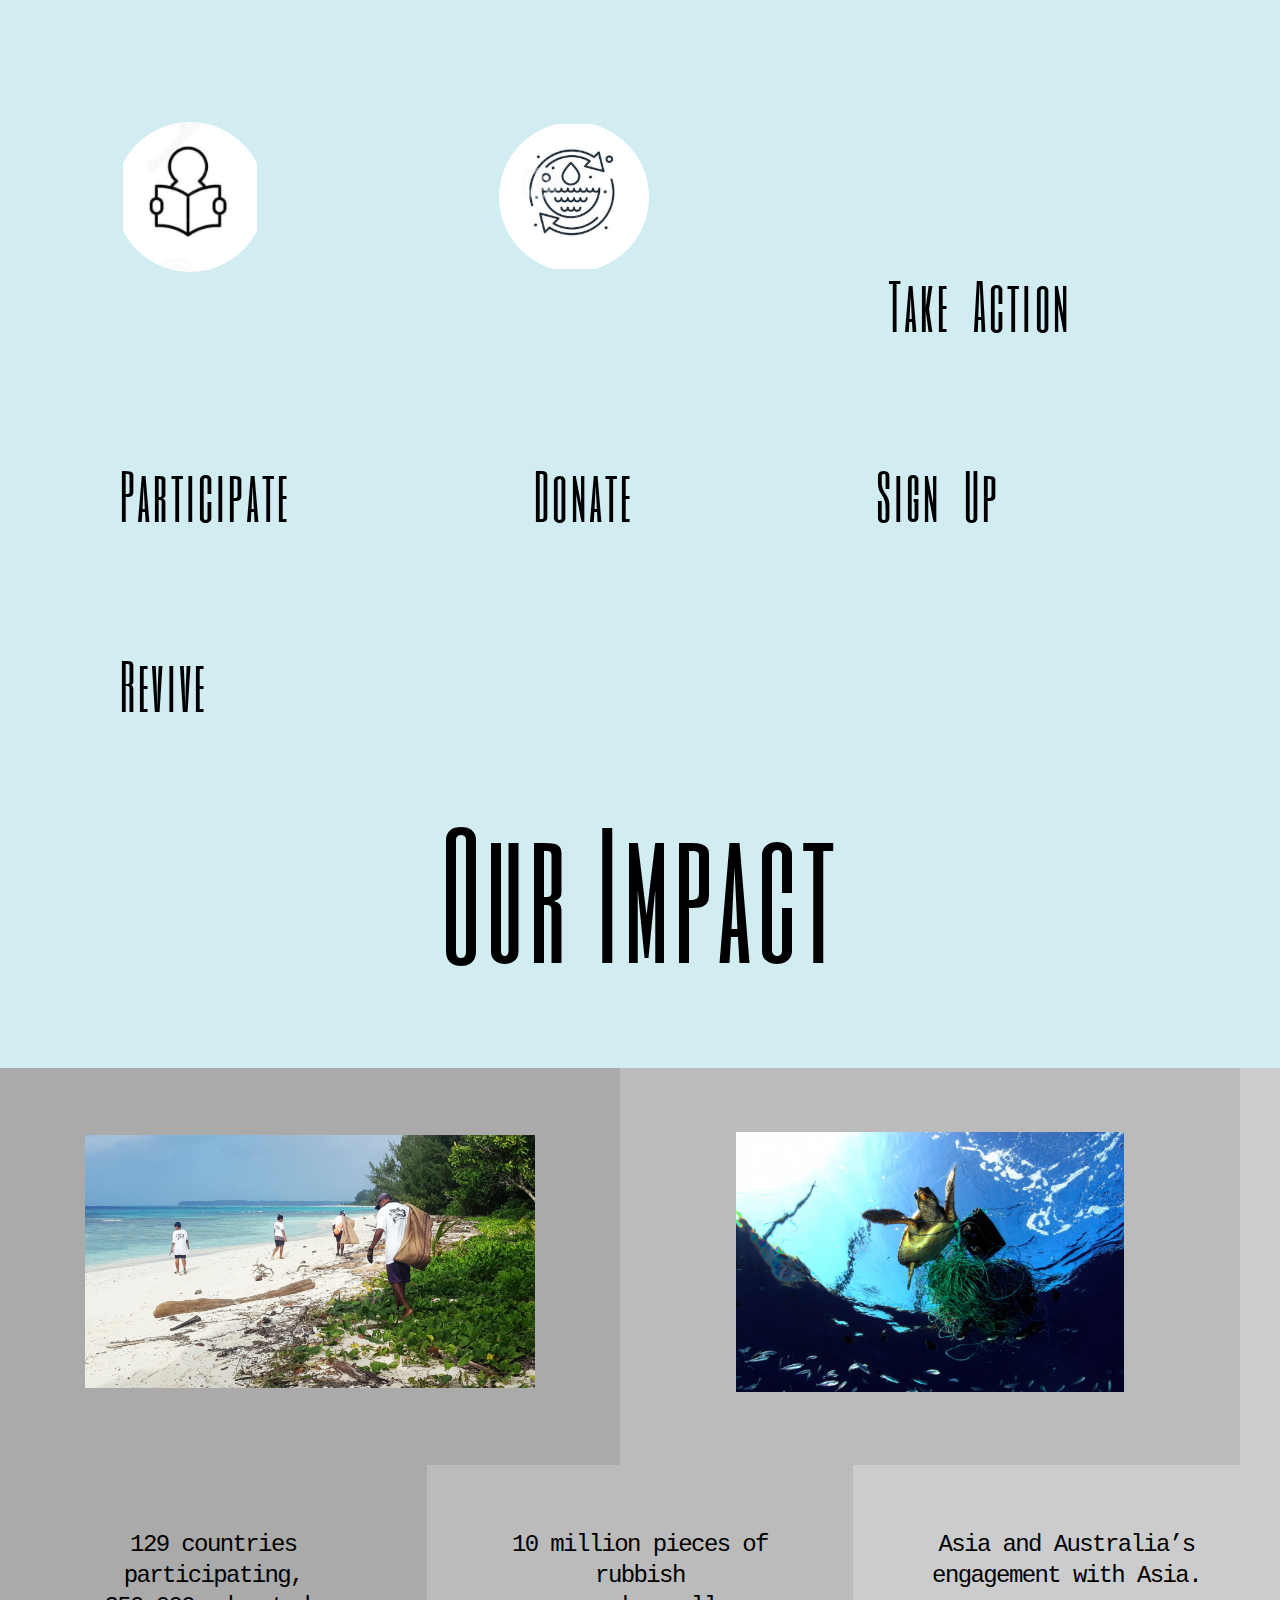
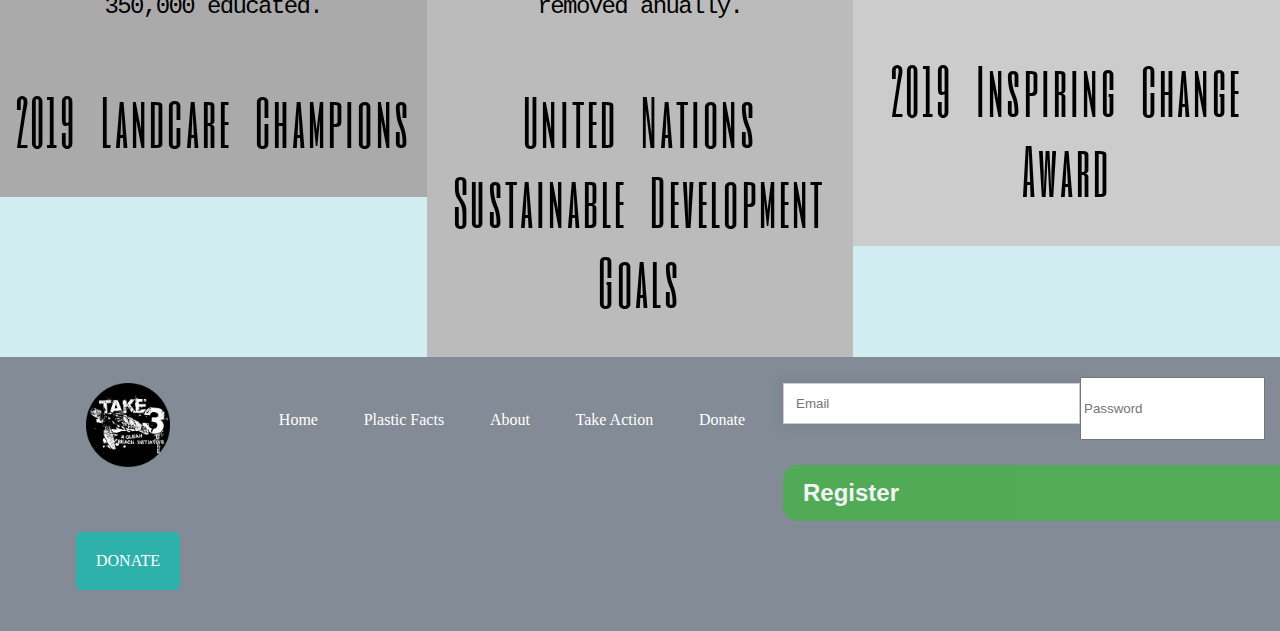
==== commit a3cc388a: "Implemented Our Impact." ====
--- a/index.html
+++ b/index.html
@@ -29,7 +29,7 @@
 
       <header>
         <div class = "logo">
-          <img src="Take3-Logo.png" alt="logo" class="img-logo" width="150" height="150">
+          <img src="Images/Take3-Logo.png" alt="logo" class="img-logo" width="150" height="150">
         </div>
       </header>
 
@@ -58,27 +58,66 @@
           <button>DONATE</button>
           <h1>Our Mission</h1>
         </div>
-        <img class = "PlasticCollection" src="Plastic GPGP Collection.jpg" alt="Plastic GPGP Collection">
+        <img class = "PlasticCollection" src="Images/Plastic GPGP Collection.jpg" alt="Plastic GPGP Collection">
         <div class = "blockquote">
           <h4>“There are 5.25 trillion pieces of plastic debris in the ocean. Of that mass, 269,000 tons float on the surface, while some four billion plastic microfibers per square kilometer litter the deep see”. (Laura Parker 2015).</h4>
         </div>
-        <img class="THREE-img" src="take-action.png" alt="take-action" width="150px" height="150px">
-        <img class="THREE-img" src="participate.png" alt="participate" width="150px" height="150px">
-        <img class="THREE-img" src="donate.png" alt="donate" width="150px" height="150px">
-        <img class="THREE-img" src="sign-up.png" alt="sign-up" width="150px" height="150px">
-        <img class="THREE-img" src="revive.png" alt="revive" width="150px" height="150px">
+        <img class="THREE-img" src="Images/take-action.png" alt="take-action" width="150px" height="150px">
+        <img class="THREE-img" src="Images/participate.png" alt="participate" width="150px" height="150px">
+        <img class="THREE-img" src="Images/donate.png" alt="donate" width="150px" height="150px">
+        <img class="THREE-img" src="Images/sign-up.png" alt="sign-up" width="150px" height="150px">
+        <img class="THREE-img" src="Images/revive.png" alt="revive" width="150px" height="150px">
         <div class="THREE-buttons"><h2>Take Action</h2></div>
         <div class="THREE-buttons"><h2>Participate</h2></div>
         <div class="THREE-buttons"><h2>Donate</h2></div>
         <div class="THREE-buttons"><h2>Sign Up</h2></div>
         <div class="THREE-buttons"><h2>Revive</h2></div>
+        
+
+        <div class = "our-impact">
+          <h1>Our Impact</h1>
+        </div>
+
+        <div class="img-row">
+          <div class="img-column" style="background-color:#aaa;">
+            <p>
+              <img class ="img-size" src="Images/island-cleanup.png" alt="island-cleanup">
+            </p>
+          </div>
+          <div class="img-column" style="background-color:#bbb;">
+            <p>
+              <img class ="img-size" src="Images/caught-turtle.png" alt="caught-turtle">
+            </p>
+          </div>
+          <div class="img-column" style="background-color:#ccc;">
+            <p>
+              <img class ="img-size" src="Images/island-participate.png" alt="island-cleanup">
+            </p>
+          </div>
+        </div>
+
+        <div class="row">
+          <div class="column" style="background-color:#aaa;">
+            <p>129 countries participating, <br> 350,000 educated.</p>
+            <h2>2019 Landcare Champions</h2>
+          </div>
+          <div class="column" style="background-color:#bbb;">
+            <p>10 million pieces of rubbish<br>removed anually.</p>
+            <h2>United Nations Sustainable Development Goals</h2>
+          </div>
+          <div class="column" style="background-color:#ccc;">
+            <p>Asia and Australia’s<br>engagement with Asia.</p>
+            <h2>2019 Inspiring Change Award</h2>
+          </div>
+        </div>
+
       </main>
 
       <div class = "submain"></div>
 
       <footer>
         <div class="logo-footer">
-          <img src="Take3-Logo.png" alt="logo" class="img-logo-footer" width="110" height="110">
+          <img src="Images/Take3-Logo.png" alt="logo" class="img-logo-footer" width="110" height="110">
         </div>
         <div class="links">
           <ul>
@@ -91,7 +130,7 @@
         </div>
         <div class="sign-up">
           <form>
-            <div class = "container">
+            <div class = "footer-container">
               <input type="text" placeholder="Email" name="email" id="email" required>
               <input type="password" placeholder="Password" name="psw" id="psw" required>
               <button type="submit" class="registerbtn">Register</button>
--- a/style.css
+++ b/style.css
@@ -25,6 +25,7 @@
 	letter-spacing: 0.2rem;
   word-spacing: 0.8rem;
   font-family: 'Six Caps', sans-serif;
+  text-align: center;
 }
 
 h3 {
@@ -49,6 +50,17 @@
 	color: white;
 	padding: 4rem;
 	text-align: center;
+}
+
+@import url('https://fonts.googleapis.com/css2?family=Inconsolata:wght@200&display=swap');
+
+p {
+  padding: 35px 65px;
+  font-family: 'Inconsolata', monospace;
+  font-size: 1.5rem;
+  line-height: 1.3;
+	letter-spacing: -.1rem;
+  text-align: center;
 }
 
 /* Base Styles & Grid Setup
@@ -282,8 +294,13 @@
 
 .THREE-img {
   border-radius: 50%;
-  margin: 50px 115px;
-  text-align: center;
+  margin: 60px 115px;
+  text-align: center;
+  transition: transform .2s;
+}
+
+.THREE-img:hover {
+  transform: scale(1.2)
 }
 
 .THREE-buttons {
@@ -295,10 +312,102 @@
 }
 
 .THREE-buttons:hover {
-  transform: scale(1.2)
-}
-
-
+  transform: scale(1.08)
+}
+
+.our-impact {
+  text-align: center;
+}
+
+.column {
+  float: left;
+  width: 33.33%;
+  padding: 5px;
+}
+
+/* Clearfix (clear floats) */
+.row::after {
+  content: "";
+  clear: both;
+  display: table;
+}
+
+*, *:before, *:after {
+  box-sizing: border-box;
+}
+
+/* Style inputs */
+input[type=text], select, textarea {
+  width: 100%;
+  padding: 12px;
+  border: 1px solid #ccc;
+  margin-top: 6px;
+  margin-bottom: 16px;
+  resize: vertical;
+  box-shadow:0 0 15px 4px rgba(0,0,0,0.06);
+}
+
+input[type=submit] {
+  background-color: #4CAF50;
+  color: white;
+  padding: 12px 20px;
+  border: none;
+  cursor: pointer;
+  box-shadow:0 0 15px 4px rgba(0,0,0,0.06);
+}
+
+input[type=submit]:hover {
+  background-color: #45a049;
+  box-shadow:0 0 25px 10px rgba(0,0,0,0.06);
+}
+
+/*w3schools.com. How TO - Align Images Side By Side. Retrieved from: https://www.w3schools.com/howto/howto_css_images_side_by_side.asp */
+
+* {
+  box-sizing: border-box;
+}
+
+.img-row {
+  display: flex;
+}
+
+/* Create three equal columns that sits next to each other */
+.img-column {
+  flex: 33.33%;
+  padding: 5px 20px;
+}
+
+.img-size {
+  width: 450px;
+  height: 260px;
+  overflow: hidden;
+  text-align: center;
+  padding-left: auto;
+  padding-right: auto;
+}
+
+* {
+  box-sizing: border-box;
+}
+
+/* Create three equal columns that floats next to each other */
+.take-action.column {
+  float: left;
+  width: 33.33%;
+  padding: 10px;
+  height: 300px;
+  text-align: center;
+  margin-left: auto;
+  margin-right: auto;
+}
+
+/* Clear floats after the columns */
+.take-action.row:after {
+  content: "";
+  display: table;
+  clear: both;
+  text-align: center;
+}
 
 /* Footer
 –––––––––––––––––––––––––––––––––––––––––––––––––– */
@@ -391,66 +500,26 @@
 /* Footer Sign Up
 –––––––––––––––––––––––––––––––––––––––––––––––––– */
 
-* {
-  box-sizing: border-box;
-}
-
-.container {
-  height: auto;
-  margin: 0 auto;
-  padding: 40px;
-  padding-left: auto;
-  padding-right: auto;
-  position: relative;
-  text-align: center;
-}
-
-input[type=text], input[type=password] {
-  width: 30%;
-  padding: 5px;
-  margin: 5px 0 10px 0;
-  display: inline-block;
-  border: none;
-  background: #f1f1f1;
-  border-radius: 10px;
-}
-
-input[type=text]:focus, input[type=password]:focus {
-  background-color: #ddd;
-  outline: none;
-  border-radius: 10px;
-}
-
-hr {
-  border: 1px solid #f1f1f1;
-  margin-bottom: 25px;
-}
+.footer-container {
+  width: 100%;
+  padding: 20px 15px;
+  display: flex;
+  align-items: flat-start;
+}
+
+/* W3Schools. How TO - Sign Up Form Retrieved from: https://www.w3schools.com/howto/howto_css_signup_form.asp*/
 
 .registerbtn {
-  background-color: #2EB1AB;
+  background-color: #4CAF50;
   color: white;
-  padding: 5px 10px;
-  margin: 8px 0;
+  padding: 14px 20px;
+  display: flex;
+  align-items: flat-start;
+  margin: 88px 0;
   border: none;
   cursor: pointer;
-  width: 60.5%;
-  opacity: 1;
-  border-radius: 10px;
-  transition: all 0.4s ease 0s;
-}
-
-.registerbtn:hover {
-  opacity: 0.6;
-  background: #B1E1DF;
-  letter-spacing: 1px;
-  -webkit-box-shadow: 0px 5px 40px -10px rgba(0,0,0,0.57);
-  -moz-box-shadow: 0px 5px 40px -10px rgba(0,0,0,0.57);
-  box-shadow: 5px 40px -10px rgba(0,0,0,0.57);
-  transition: all 0.4s ease 0s;
-}
-
-.signin {
-  background-color: #f1f1f1;
+  width: 50%;
+  opacity: 0.9;
   text-align: center;
 }
 
